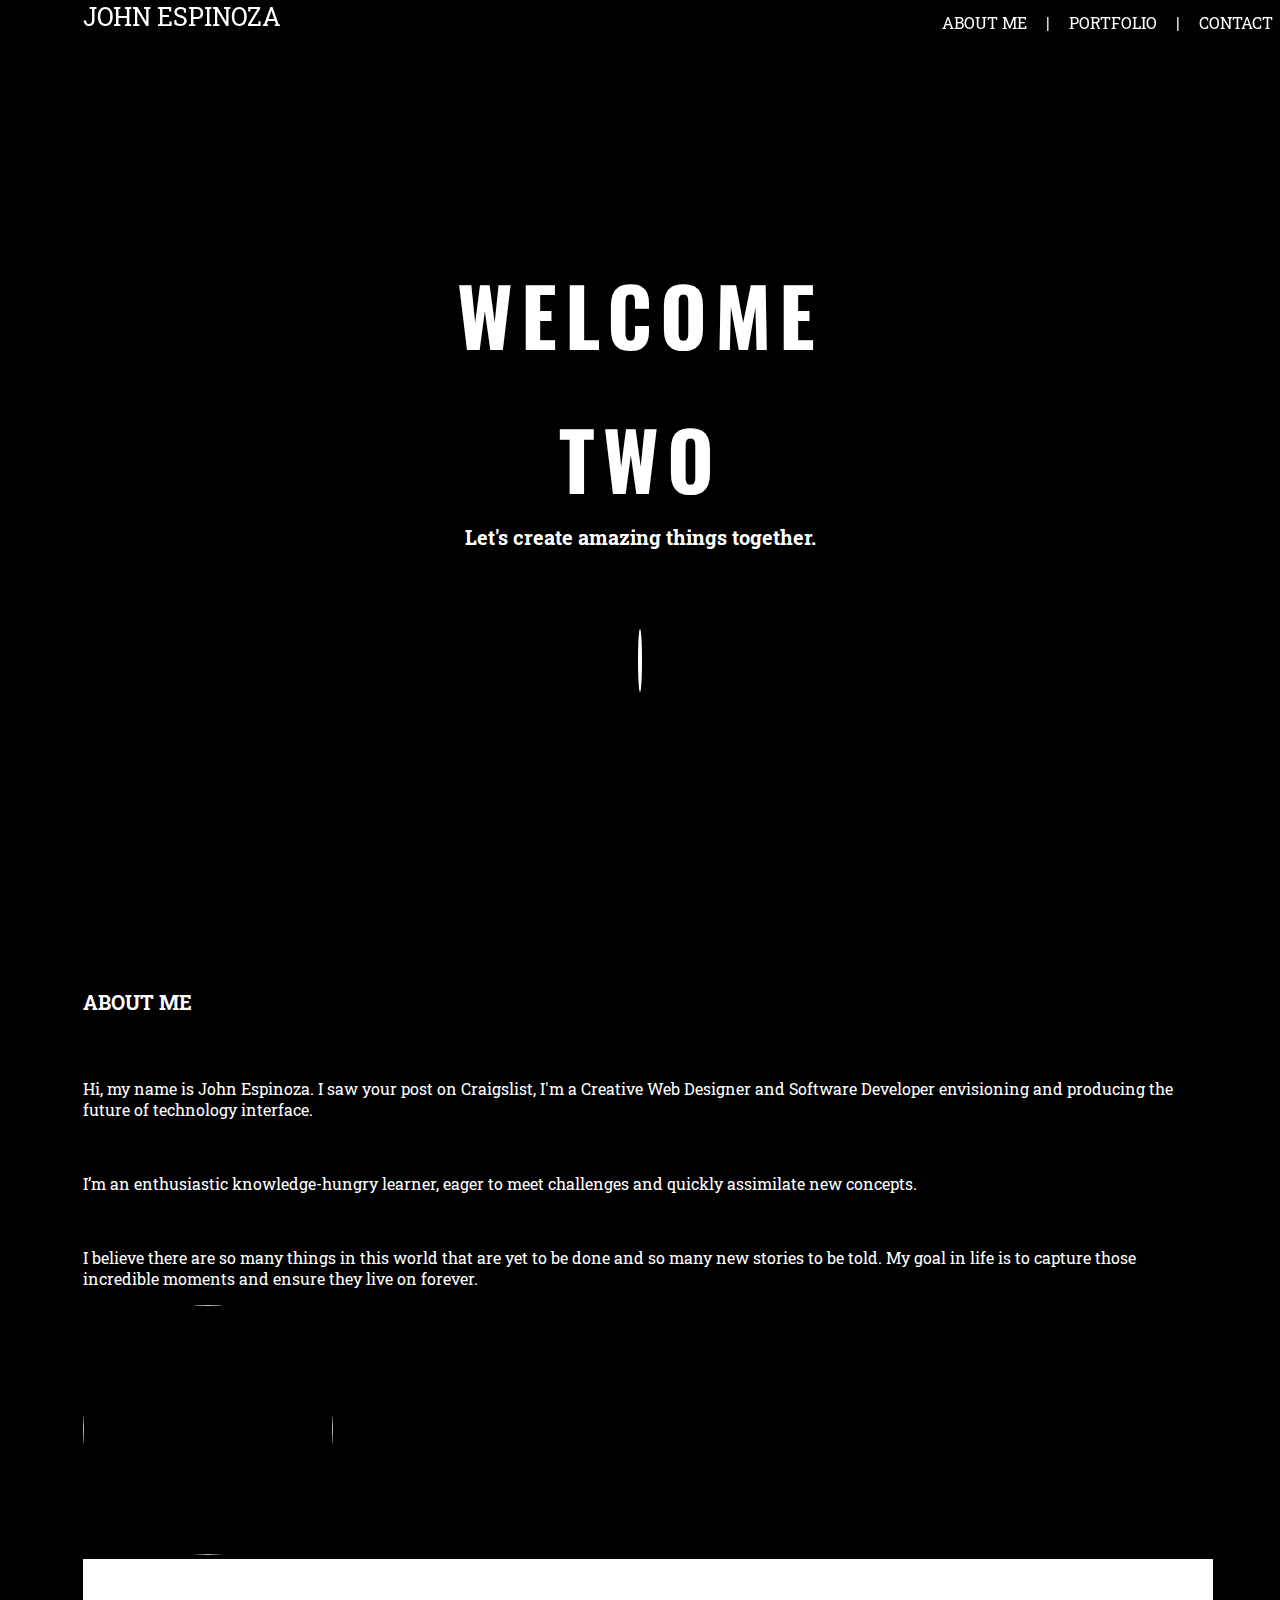
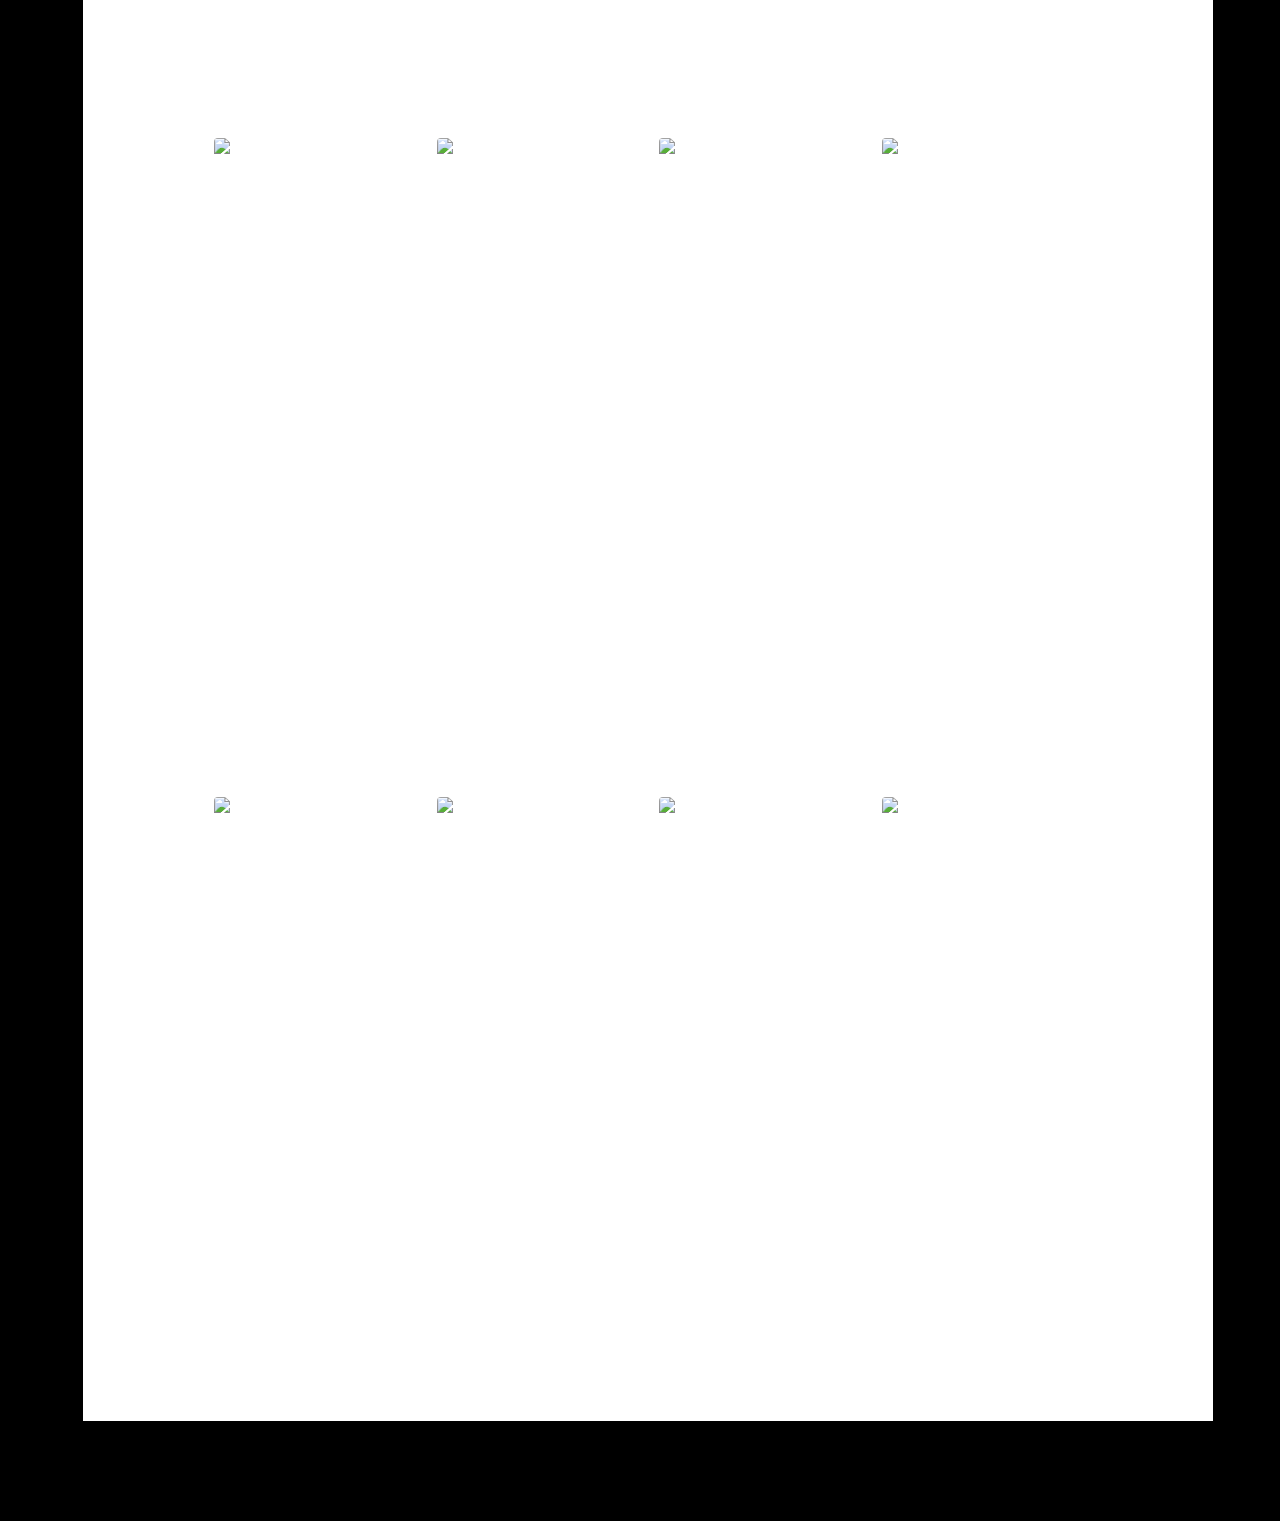
==== index.html @ 003bf7df "Add files via upload" ====
<!DOCTYPE html>
<html>
<head>
  <meta charset="utf-8">
  <meta http-equiv="X-UA-Compatible" content="IE=edge">
  <title>John Espinoza</title>
  <link rel="stylesheet" type="text/css" href="style.css">
  <link href="https://fonts.googleapis.com/css?family=Poiret+One" rel="stylesheet">
<!-- ///// -->
  <link href='https://fonts.googleapis.com/css?family=Roboto:500,900,100,300,700,400' rel='stylesheet' type='text/css'>
<!-- fonts -->

  <meta name="viewport" content="width=device-width, initial-scale=1">

  <link href="https://fonts.googleapis.com/css?family=Poiret+One|Rajdhani" rel="stylesheet">
  <link href="https://fonts.googleapis.com/css?family=Ubuntu" rel="stylesheet">
  <script src="https://code.jquery.com/jquery-3.1.1.min.js"></script>
  <script type="text/javascript" src="script.js"></script>
  <meta charset="utf-8">
  <link script src="script.js" type="text/javascript" charset="utf-8" async defer></script>
</head>
<body>

  <!-- START NAVBAR -->
  <div id="wrapper1" class="container-fluid">
    <nav class="navigation">
      <div class="left">
        <div class="logo">JOHN ESPINOZA</div>
<!--         <div class="sublogo">VISUALS</div> -->
      </div>

      <div class="right">
        <ul>
          <li><a href="#aboutme">ABOUT ME</a></li>
          <li><a href="#portfolio">PORTFOLIO</a></li>
          <li><a href="#footer">CONTACT</a></li>
        </ul>
      </div>
    </nav>

    <!-- END NAVBAR -->

    <!-- START HEADER -->

    <div id="header" class="container-fluid">
      <div id="welcome">
        <h1>WELCOME</h1><h1>two</h1>
        <h4 style="padding-bottom: 50px">Let's create amazing things together.</h4>
        <a href="#aboutme" class="btn btn-circle">
          <i class="fa fa-angle-double-down"></i>
        </a>
      </div>
    </div>
  </div>
  <!-- END WRAPPER -->

  <!-- START ABOUT ME -->

  <div id="aboutme" class="container-fluid">
    <div class="row" style="padding-top: 50px">
      <div class="col-md-8">
        <h4>ABOUT ME</h4><br>
        <p>Hi, my name is John Espinoza. I saw your post on Craigslist, I'm a Creative Web Designer and Software Developer envisioning and producing the future of technology interface.</p><br>

        <p>I’m an enthusiastic knowledge-hungry learner, eager to meet challenges and quickly assimilate new concepts. </p><br>

        <p>I believe there are so many things in this world that are yet to be done and so many new stories to be told. My goal in life is to capture those incredible moments and ensure they live on forever. </p>
      </div>
      <div class="col-md-4 text-center">
        <img src="https://imgur.com/a/RbCZgVX" class="img-round">
      </div>
    </div>

  <!-- END ABOUT ME -->

  <!-- START PORTFOLIO -->
<section>
<div class="list">
      <div class="product">
        <img alt="shoes1" src="https://i.imgur.com/1cRrbLl.png">
        <div>
          <p class="price">15<sup>.00</sup></p>
          <p class="descr">Lorem ipsum dolor sit amet, consectetur adipiscing elit<b>incididunt</b></p>
        <br>
        <a href="#"><p>Add to cart</p></a></div>
      </div>
      <div class="product">
        <img alt="shoes2" src="https://i.imgur.com/nWmuKqs.png">
        <div>
           <p class="price">15<sup>.00</sup></p>
          <p class="descr">Lorem ipsum dolor sit amet, consectetur adipiscing elit, sed do eiusmod tempor</p>
        <br>
        <a href="#"><p>Add to cart</p></a></div>
      </div>
      <div class="product">
        <img alt="shoes3" src="https://i.imgur.com/DvBE8C4.png">
        <div><h2>SOME SHOES</h2>
           <p class="price">15<sup>.00</sup></p>
          <p class="descr">Lorem ipsum dolor sit amet, consectetur adipiscing elit, sed do eiusmod tempor</p>
        <br>
        <a href="#"><p>Add to cart</p></a></div>
      </div>
      <div class="product">
        <img alt="shoes4" src="https://i.imgur.com/dhXcl8E.png">
        <div><h2>SOME SHOES</h2>
           <p class="price">15<sup>.00</sup></p>
          <p class="descr">Lorem ipsum dolor sit amet, consectetur adipiscing elit, sed do eiusmod tempor</p>
        <br>
        <a href="#"><p>Add to cart</p></a></div>
      </div>
</div>
</section>

<!--     ROW TWO  -->

<section>
<div class="list">
      <div class="product">
        <img alt="shoes1" src="https://i.imgur.com/eAqAp6q.png">
        <div>
          <p class="price">15<sup>.00</sup></p>
          <p class="descr">Lorem ipsum dolor sit amet, consectetur adipiscing elit<b>incididunt</b></p>
        <br>
        <a href="#"><p>Add to cart</p></a></div>
      </div>
      <div class="product">
        <img alt="shoes2" src="https://i.imgur.com/nWmuKqs.png">
        <div>
           <p class="price">15<sup>.00</sup></p>
          <p class="descr">Lorem ipsum dolor sit amet, consectetur adipiscing elit, sed do eiusmod tempor</p>
        <br>
        <a href="#"><p>Add to cart</p></a></div>
      </div>
      <div class="product">
        <img alt="shoes3" src="https://i.imgur.com/DvBE8C4.png">
        <div><h2>SOME SHOES</h2>
           <p class="price">15<sup>.00</sup></p>
          <p class="descr">Lorem ipsum dolor sit amet, consectetur adipiscing elit, sed do eiusmod tempor</p>
        <br>
        <a href="#"><p>Add to cart</p></a></div>
      </div>
      <div class="product">
        <img alt="shoes4" src="https://i.imgur.com/dhXcl8E.png">
        <div><h2>SOME SHOES</h2>
           <p class="price">15<sup>.00</sup></p>
          <p class="descr">Lorem ipsum dolor sit amet, consectetur adipiscing elit, sed do eiusmod tempor</p>
        <br>
        <a href="#"><p>Add to cart</p></a></div>
      </div>
</div>
</section>
  <!-- END PORTFOLIO -->

  <!-- START FOOTER -->
  <div id="footer" class="container-fluid">
    <a href="https://www.facebook.com/joelstephensonphoto/" target="blank" class="icon-btn facebook-icn"><i class="fa fa-facebook"></i></a>
    <a href="https://twitter.com/Joel_Stephenson" target="blank" class="icon-btn twitter-icn"><i class="fa fa-twitter"></i></a>
    <a href="https://www.instagram.com/joel_stephenson/" target="blank" class="icon-btn instagram-icn"><i class="fa fa-instagram"></i></a>
    <br><br>

  </div>

  </div>

  <!-- END FOOTER -->
</body>
</html>
---- style.css ----
@import url(https://fonts.googleapis.com/css?family=Roboto+Slab);

@import url(https://fonts.googleapis.com/css?family=Oswald:400,700);

html {
}

body {
  font-family: Roboto Slab;
  background: black;
  color: white;
  height: 100%;
  width: 100%;
}

/* NAVBAR */
.navigation {
  position: fixed;
  top: 0px;
  width: 100%;
  height: 45px;
  text-align: center;
  padding-top: 0px;
  padding-right: 75px;
  z-index: 1;
  /* SHADOW */
  -webkit-box-shadow: 0px 0px 2px 0px   #000000;
  -moz-box-shadow: 0px 0px 2px 0px       #000000;
  box-shadow: 0px 0px 2px 0px #000000;
  /* TRANSPARENCY */
  background-color: rgba(1, 1, 1,       0.7);
  color: rgba(1, 1, 1, 0.7);
}

.navigation a {
  font-size: 16px;
  padding-top: 8px;
  padding-left: 15px;
  padding-right: 15px;
  color: #FFFFFF;
  text-decoration: none;
}

.navigation ul
{
    margin-top: 12px;
}

.navigation ul li
{
    list-style-type: none;
    display: inline;
}

.navigation li:before {
  content: " | ";
  color: #fff;
}

.navigation li:first-child:before {
content: none;
}

.navigation li a:hover {
  color: #CCCCCC;
  font-weight: 600;
}

/* HEADER DIV */
#header {
  text-align: center;

}

#welcome {
  position: absolute;
  top: 50%;
  left: 50%;
  transform: translate(-50%, -50%);
}

#header a {
  font-size: 45px;
  color: #fff;
  -webkit-transition: all .2s ease-in-out;
  -moz-transition: all .2s ease-in-out;
  transition: all .2s ease-in-out;
}

#header a:hover {
  font-size: 50px;
}

/* SCROLL DOWN ARROW */
.fa-angle-double-down {
  vertical-align: 8%;
}

/* SECTION 1 WRAPPER */
#wrapper1 {
    font-family: Roboto Slab;
    padding: 0;
    margin: 0;
    color: white;
    position: center;
    background: url('http://joelstephenson.com/images/bg2.jpg');
    background-repeat: no-repeat;
    background-size: cover;
    height: 100vh;


}

/* ABOUT ME WRAPPER */
#aboutme {
  margin-top: 5px;
  margin-bottom: 100px;
  background: black;
  color: white;
  margin-left: 75px;
  margin-right: 75px;
}

/* PORTFOLIO DIV */
#portfolio {
  background: #f5f5f5;
  color: #55606A;
  padding-left: 90px;
  padding-right: 90px;
  padding-top: 50px;
  padding-bottom: 100px;
  margin-top: 0px;

}

/* FOOTER DIV */
#footer {
  background: #ffffff;
  color: #55606A;
  padding-top: 50px;
  padding-bottom: 35px;
  text-align: center;
}

h1, h2, h3, h4, h5, h6, {
  font-family: Roboto Slab;
  margin-bottom: 14px
}

h1 {
  font-size: 80px;
  font-family: Oswald;
  letter-spacing: 3px;
  line-height: 80px;
  font-weight: 500;
  word-wrap: break-word;
}

h2 {
  font-size: 32px;
  line-height: 36px;
}

h3 {
  font-size: 26px;
  line-height: 29px;
}

h4 {
  font-size: 20px;
  line-height: 25px;
}

h5 {
  font-size: 16px;
  line-height: 21px;
}

h6 {
  font-size: 15px;
}

.logo {
  color: #ffffff;
  padding-top: 8px;
  padding-left: 75px;
  font-size: 25px;
  line-height: 18px;
}

.logo a {
  color: #ffffff;
  padding-left: 75px;
  font-size: 25px;
  line-height: 18px;
}

.sublogo {
  color: #ffffff;
  padding-left: 75px;
  font-size: 11px;
  font-weight: 100;
  text-align: left;
  letter-spacing: 5px;
}

.left {
  float: left;
}

.right {
  float: right;
}

/* section list  */
section {
  max-width: 1180px;
  margin: 0 auto;
}
h1 {
  font-weight: 700;
  text-align: center;
  letter-spacing: 0.5rem;
  text-transform: uppercase;
  margin: 4rem 0 0 0;
}
.list {
  background: #fff;
  display: flex;
  flex-wrap: wrap;
  -webkit-box-pack: center;
  -ms-flex-pack: center;
  justify-content: center;
  padding: 10.5rem 0;
}
.list > .product {
  width: 200px;
  float: left;
  height: 300px;
  background: #fff;
  margin: 1%;
  position: relative;
}
.product > div {
  text-align: center;
  position: absolute;
  -webkit-transition: all 0.5s;
  -o-transition: all 0.5s;
  transition: all 0.5s;
  bottom: 0;
  height: 0;
  overflow: hidden;
  width: 100%;
  margin: 0 auto;
  border-radius:4px;
}
.product:hover > div {
  position: absolute;
  height: 300px;
  background: rgba(255, 255, 255, 0.5);
}
.product > img {
  margin: 0 auto;
  display: block;
  -webkit-transition: all 0.5s;
  -o-transition: all 0.5s;
  transition: all 0.5s;
  border-radius:4px;
}
.product:hover > img {
  -webkit-filter: blur(3px) saturate(1.5);
  filter: blur(3px) saturate(1.5);
}
.product > div > h2 {
  border-bottom: 1px solid #818181;
  padding: 0 0 1rem;
}
.descr {
  font-size: 0.8rem;
  padding: 2rem;
  line-height: 1.2rem;
  font-weight:600;
}
.product > div > a > p {
  text-transform: uppercase;
  letter-spacing: 2px;
  font-size: 1rem;
  line-height: 2.4rem;
  background: #000;
  color: #fff;
  position: absolute;
  width: 100%;
  bottom: 0;
  margin: 0 auto !important;
  -webkit-transition: all 0.2s;
  -o-transition: all 0.2s;
  transition: all 0.2s;
}
.product > div > a > p:hover {
  filter:brightness(.9);
  letter-spacing: 4px;
}
.column > p{
  color:black;
  font-size:20px;
}
.product img{
height:100%;
 }
.product > div > a > p {
  text-transform: uppercase;
  letter-spacing: 2px;
  font-size: 1rem;
  line-height: 2.4rem;
  background: #000;
  color: #fff;
  position: absolute;
  width: 100%;
  bottom: 0;
  margin: 0 auto !important;
  -webkit-transition: all 0.2s;
  -o-transition: all 0.2s;
  transition: all 0.2s;
}
.product > div > a > p:hover {
  filter:brightness(.9);
  letter-spacing: 4px;
}

/* SCROLL DOWN BUTTON */
.btn-circle {
  width: 70px;
  height: 70px;
  border: 2px solid #fff;
  border-radius: 100%;
}

.btn-circle:hover {
  background: rgba(255,255,255,0.1);
}

/* HEADSHOT */
.img-round {
  border-radius: 100%;
  height: 250px;
  width: 250px;
}

/* SOCIAL ICONS */
.icon-btn {
  text-align: center;
  font-size: 30px;
  letter-spacing: 30px;
  text-indent: 30px;
}

a {
  color: #55606A;
}

a:hover {
  color: black;
  -webkit-transition: all .3s ease-in-out;
  -moz-transition: all .3s ease-in-out;
  transition: all .3s ease-in-out;
}

.twitter-icn:hover {
  color: #48c4d2;
}

.facebook-icn:hover {
  color: #3b5998;
}

.instagram-icn:hover {
  color: #fb913f;
}

@media screen and (max-width: 768px) {
    h1{
        font-size:30px;
    }
}
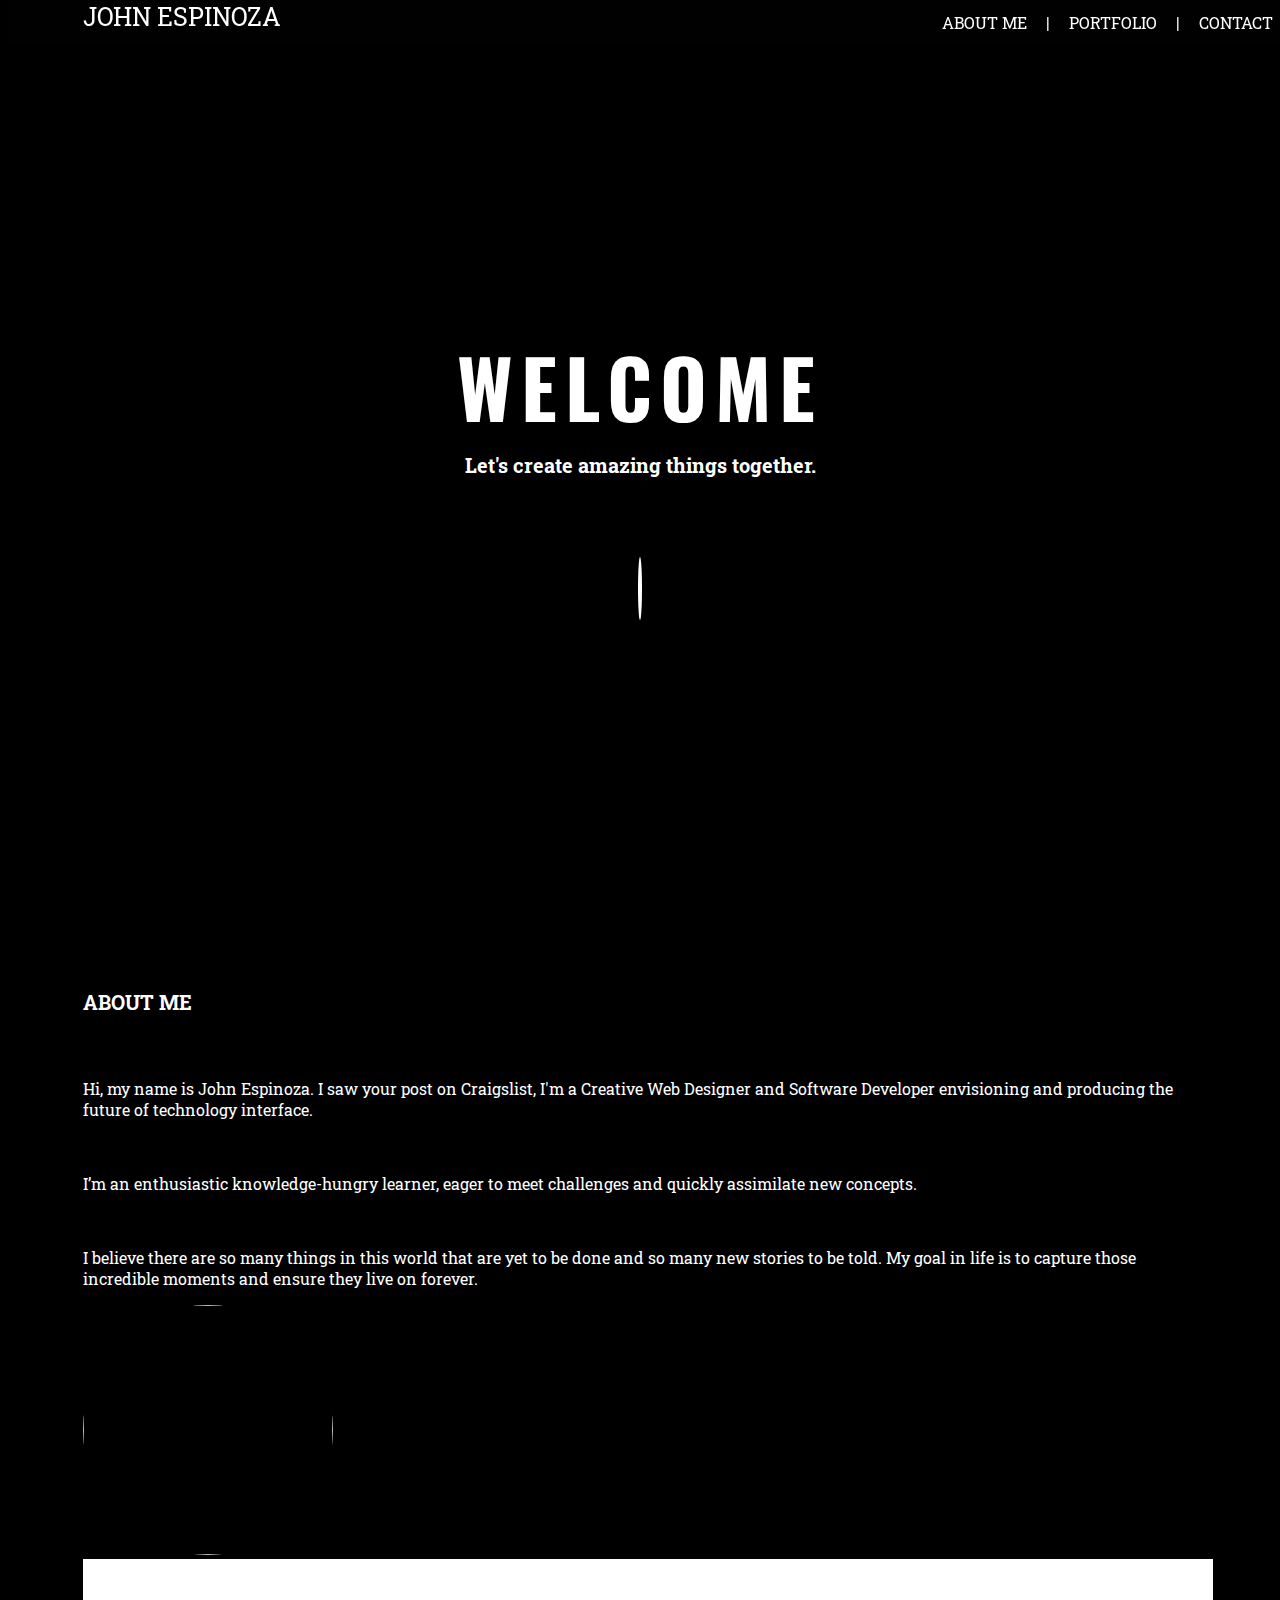
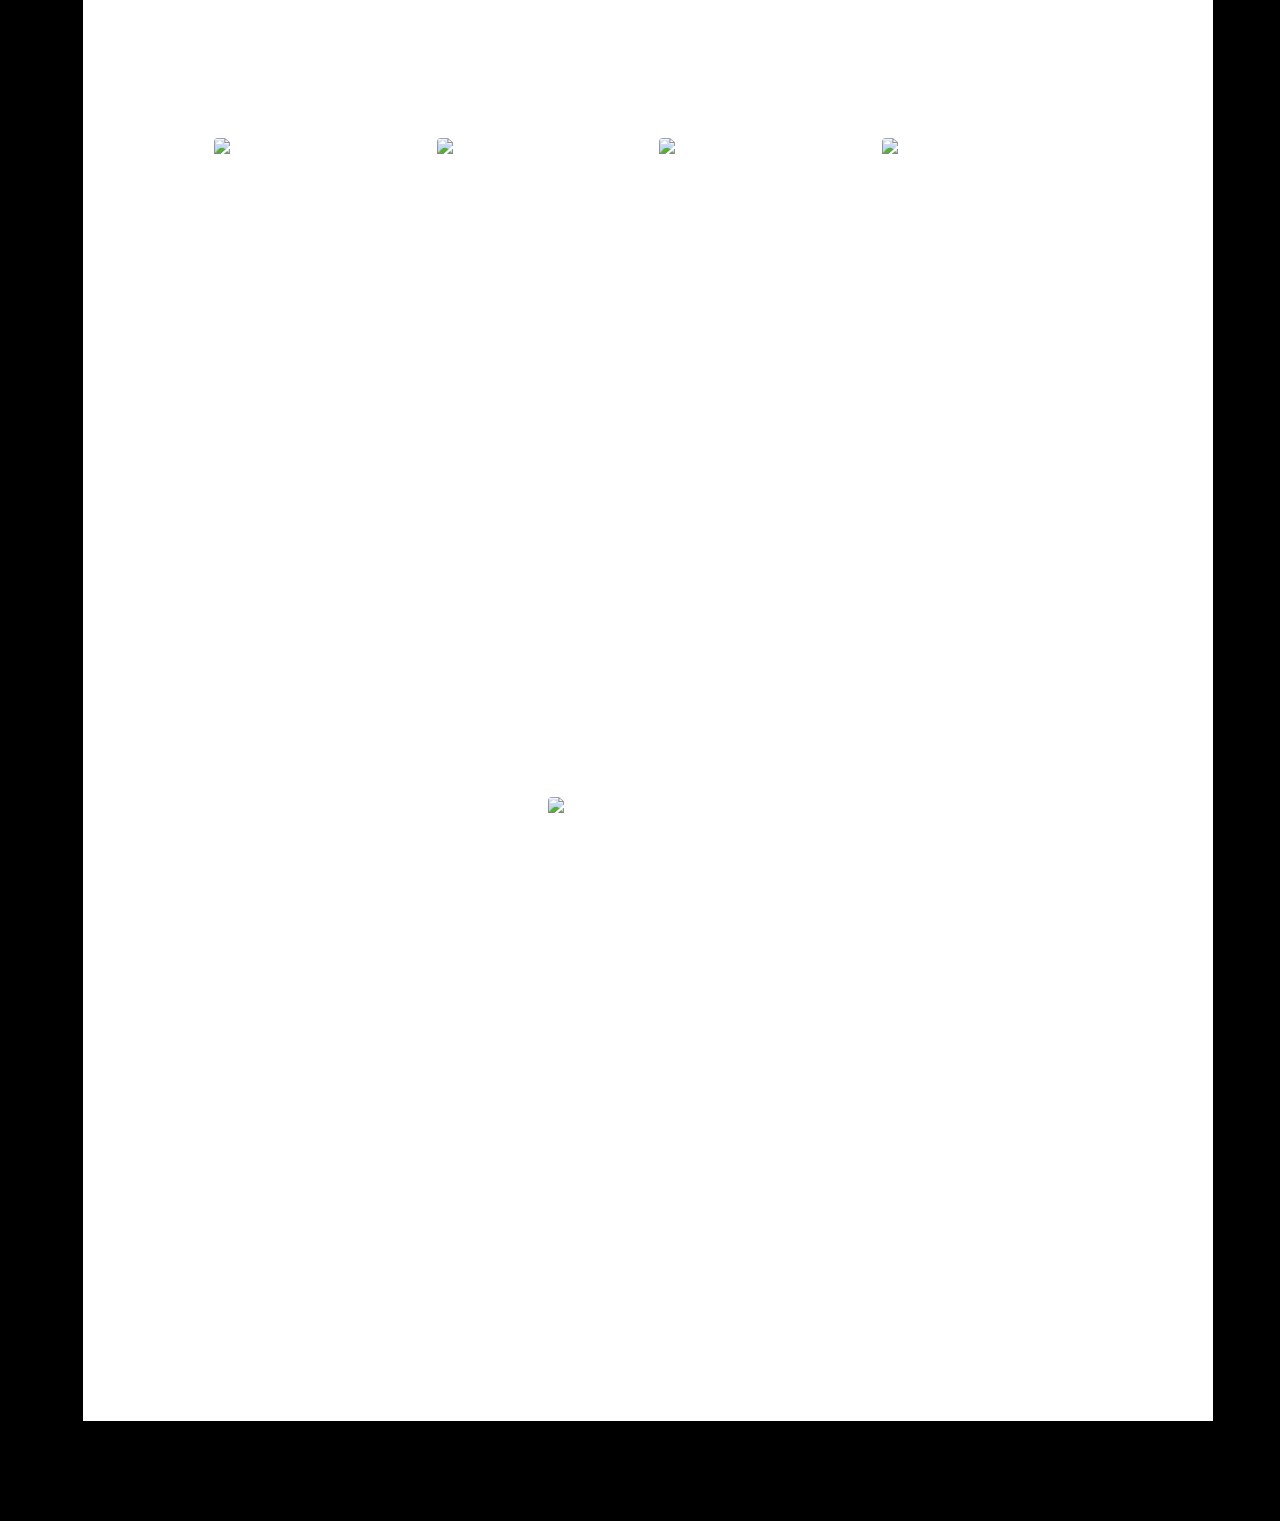
==== commit 54a14214: "Update index.html" ====
--- a/index.html
+++ b/index.html
@@ -44,7 +44,7 @@
 
     <div id="header" class="container-fluid">
       <div id="welcome">
-        <h1>WELCOME</h1><h1>two</h1>
+        <h1>WELCOME</h1>
         <h4 style="padding-bottom: 50px">Let's create amazing things together.</h4>
         <a href="#aboutme" class="btn btn-circle">
           <i class="fa fa-angle-double-down"></i>
@@ -79,31 +79,31 @@
       <div class="product">
         <img alt="shoes1" src="https://i.imgur.com/1cRrbLl.png">
         <div>
-          <p class="price">15<sup>.00</sup></p>
-          <p class="descr">Lorem ipsum dolor sit amet, consectetur adipiscing elit<b>incididunt</b></p>
+          <p class="price">125<sup>.00</sup></p>
+          <p class="descr">The Grind</b></p>
         <br>
         <a href="#"><p>Add to cart</p></a></div>
       </div>
       <div class="product">
         <img alt="shoes2" src="https://i.imgur.com/nWmuKqs.png">
         <div>
-           <p class="price">15<sup>.00</sup></p>
-          <p class="descr">Lorem ipsum dolor sit amet, consectetur adipiscing elit, sed do eiusmod tempor</p>
+           <p class="price">85<sup>.00</sup></p>
+          <p class="descr">Harley Davidson</p>
         <br>
         <a href="#"><p>Add to cart</p></a></div>
       </div>
       <div class="product">
         <img alt="shoes3" src="https://i.imgur.com/DvBE8C4.png">
-        <div><h2>SOME SHOES</h2>
-           <p class="price">15<sup>.00</sup></p>
+        <div><h2>Tuf Rugs</h2>
+           <p class="price">100<sup>.00</sup></p>
           <p class="descr">Lorem ipsum dolor sit amet, consectetur adipiscing elit, sed do eiusmod tempor</p>
         <br>
         <a href="#"><p>Add to cart</p></a></div>
       </div>
       <div class="product">
         <img alt="shoes4" src="https://i.imgur.com/dhXcl8E.png">
-        <div><h2>SOME SHOES</h2>
-           <p class="price">15<sup>.00</sup></p>
+        <div><h2>Watch Lock</h2>
+           <p class="price">55<sup>.00</sup></p>
           <p class="descr">Lorem ipsum dolor sit amet, consectetur adipiscing elit, sed do eiusmod tempor</p>
         <br>
         <a href="#"><p>Add to cart</p></a></div>
@@ -118,35 +118,14 @@
       <div class="product">
         <img alt="shoes1" src="https://i.imgur.com/eAqAp6q.png">
         <div>
-          <p class="price">15<sup>.00</sup></p>
-          <p class="descr">Lorem ipsum dolor sit amet, consectetur adipiscing elit<b>incididunt</b></p>
+          <p class="price">75<sup>.00</sup></p>
+          <p class="descr">Marc marQuez</b></p>
         <br>
         <a href="#"><p>Add to cart</p></a></div>
       </div>
-      <div class="product">
-        <img alt="shoes2" src="https://i.imgur.com/nWmuKqs.png">
-        <div>
-           <p class="price">15<sup>.00</sup></p>
-          <p class="descr">Lorem ipsum dolor sit amet, consectetur adipiscing elit, sed do eiusmod tempor</p>
-        <br>
-        <a href="#"><p>Add to cart</p></a></div>
-      </div>
-      <div class="product">
-        <img alt="shoes3" src="https://i.imgur.com/DvBE8C4.png">
-        <div><h2>SOME SHOES</h2>
-           <p class="price">15<sup>.00</sup></p>
-          <p class="descr">Lorem ipsum dolor sit amet, consectetur adipiscing elit, sed do eiusmod tempor</p>
-        <br>
-        <a href="#"><p>Add to cart</p></a></div>
-      </div>
-      <div class="product">
-        <img alt="shoes4" src="https://i.imgur.com/dhXcl8E.png">
-        <div><h2>SOME SHOES</h2>
-           <p class="price">15<sup>.00</sup></p>
-          <p class="descr">Lorem ipsum dolor sit amet, consectetur adipiscing elit, sed do eiusmod tempor</p>
-        <br>
-        <a href="#"><p>Add to cart</p></a></div>
-      </div>
+     
+    
+     
 </div>
 </section>
   <!-- END PORTFOLIO -->
